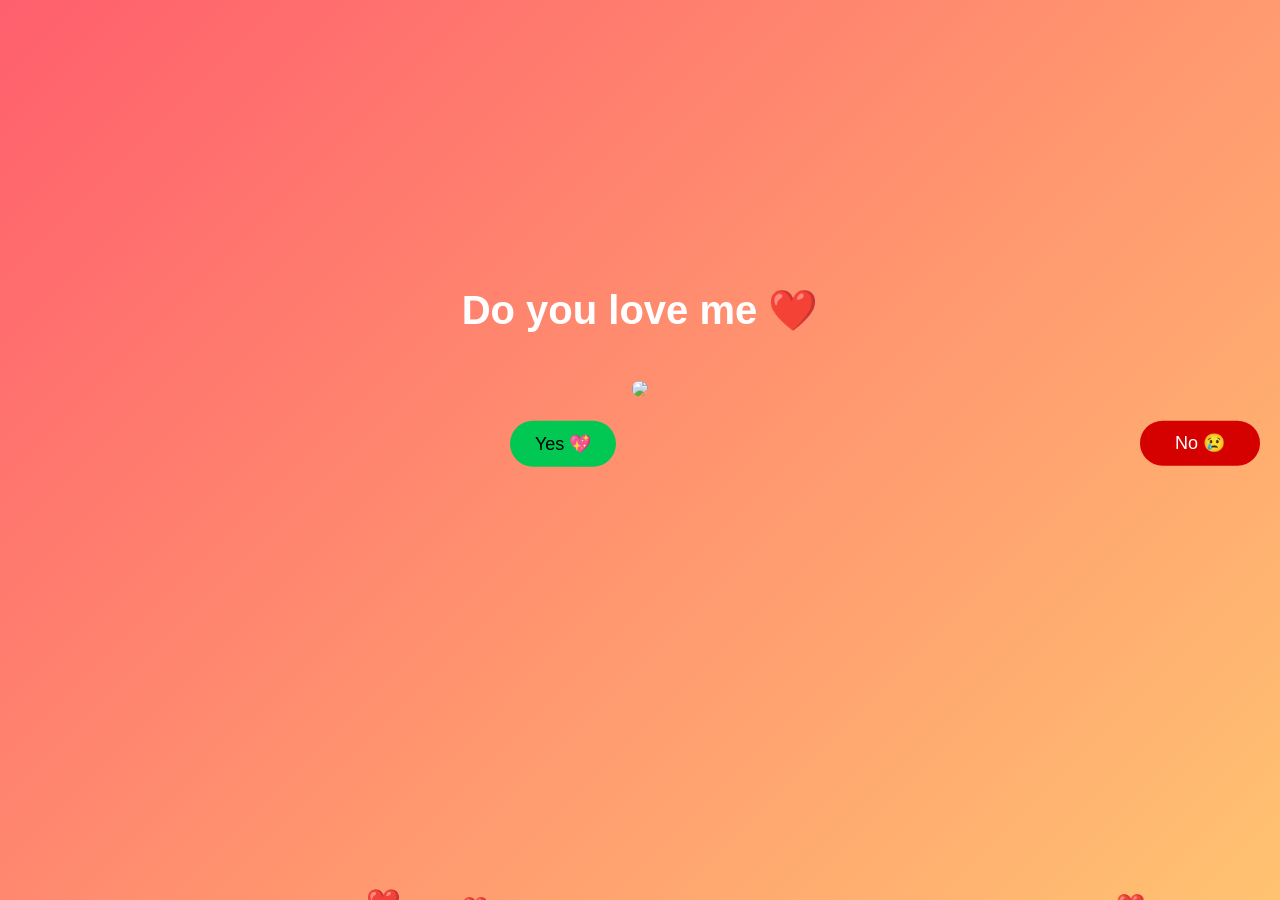
==== index.html @ 687a640e "Initial commit" ====
<!DOCTYPE html>
<html lang="en">
<head>
  <meta charset="UTF-8">
  <meta name="viewport" content="width=device-width, initial-scale=1.0">
  <title>Do You Love Me?</title>
  <link rel="stylesheet" href="style.css">
</head>
<body>

<div class="container">
  <h1 id="title">Do you love me ❤️</h1>

  <!-- Optional cute image -->
  <img src="https://media.giphy.com/media/MDJ9IbxxvDUQM/giphy.gif" class="gif">

  <div class="btn-group">
    <button id="yesBtn">Yes 💖</button>
    <button id="noBtn">No 😢</button>
  </div>

  <p id="message"></p>
</div>

<div class="hearts"></div>
<canvas id="confetti"></canvas>

<audio id="clickSound" src="https://www.soundjay.com/buttons/sounds/button-16.mp3"></audio>

<script src="script.js"></script>
</body>
</html>
---- style.css ----
body {
  margin: 0;
  font-family: 'Poppins', sans-serif;
  background: linear-gradient(135deg, #ff5f6d, #ffc371);
  height: 100vh;
  overflow: hidden;
}

.container {
  text-align: center;
  position: relative;
  top: 50%;
  transform: translateY(-50%);
  color: white;
  padding: 20px;
}

h1 {
  font-size: 2.5rem;
}

.gif {
  width: 180px;
  margin: 20px 0;
  border-radius: 20px;
}

.btn-group {
  position: relative;
  width: 300px;
  height: 200px;
  margin: auto;
}

button {
  padding: 12px 25px;
  font-size: 18px;
  border: none;
  border-radius: 30px;
  cursor: pointer;
  transition: 0.3s;
}

#yesBtn {
  background: #00c853;
  position: absolute;
  left: 20px;
}

#noBtn {
  background: #d50000;
  position: absolute;
  right: 20px;
}

#message {
  margin-top: 20px;
  font-size: 18px;
}

/* Hearts */
.hearts span {
  position: absolute;
  bottom: -50px;
  animation: float 6s linear infinite;
}

#noBtn {
  background: #d50000;
  color: white;

  position: fixed;

  /* 🔥 FIXED SIZE */
  width: 150px;
  height: 45px;

  /* prevent resizing */
  min-width: 120px;
  max-width: 120px;

  display: flex;
  align-items: center;
  justify-content: center;

    white-space: nowrap;
  overflow: hidden;

  /* ❌ remove pointer */
  cursor: default;

  /* optional: smooth movement */
  transition: left 0.15s linear, top 0.15s linear;
}
/* #noBtn {

} */

@keyframes float {
  to {
    transform: translateY(-100vh);
    opacity: 0;
  }
}

/* Responsive */
@media (max-width: 600px) {
  .gif { width: 130px; }
  h1 { font-size: 1.8rem; }
}
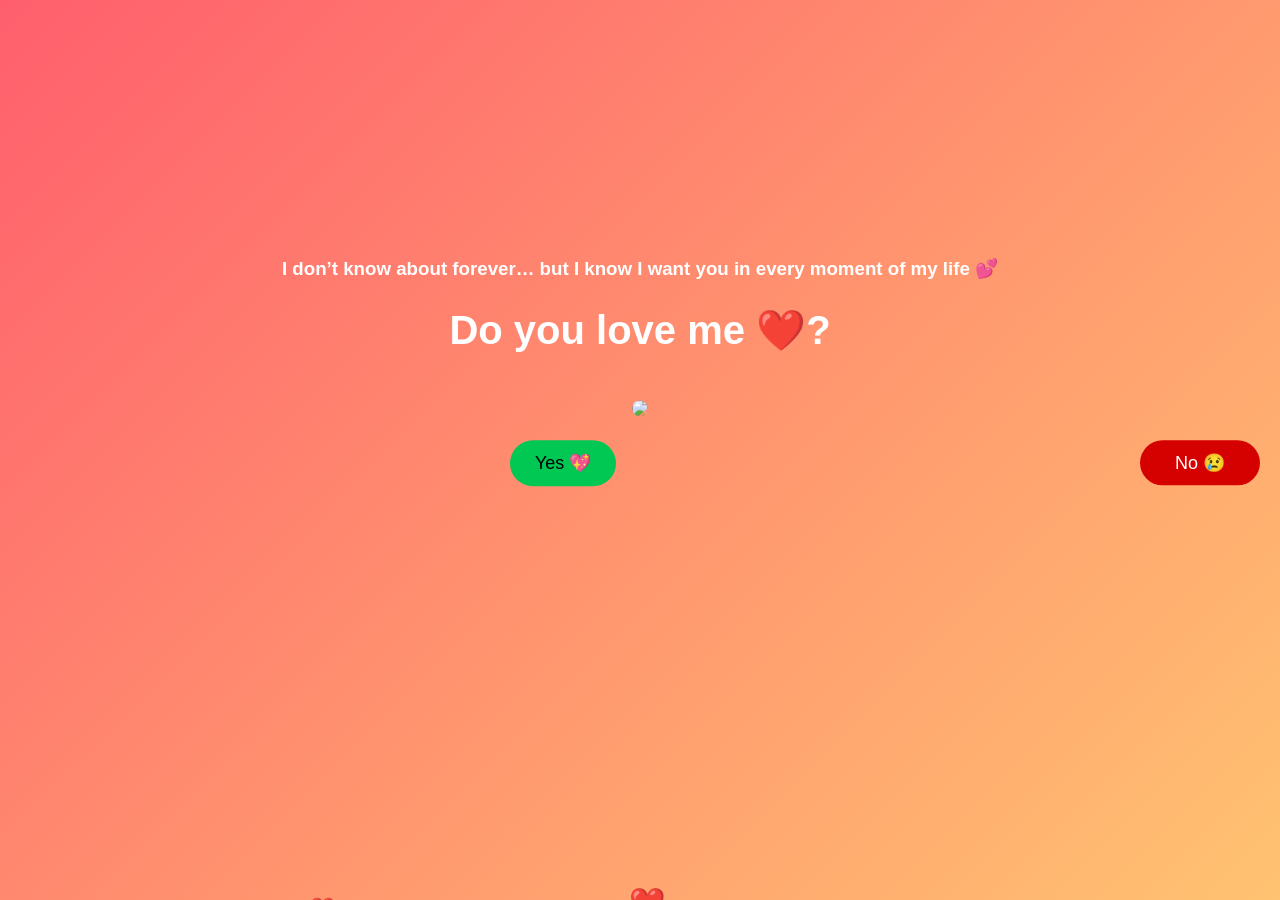
==== commit f70ec7c6: "Add h3" ====
--- a/index.html
+++ b/index.html
@@ -9,7 +9,8 @@
 <body>
 
 <div class="container">
-  <h1 id="title">Do you love me ❤️</h1>
+  <h3>I don’t know about forever… but I know I want you in every moment of my life 💕</h3>
+  <h1 id="title">Do you love me ❤️?</h1>
 
   <!-- Optional cute image -->
   <img src="https://media.giphy.com/media/MDJ9IbxxvDUQM/giphy.gif" class="gif">
@@ -29,4 +30,4 @@
 
 <script src="script.js"></script>
 </body>
-</html>+</html>
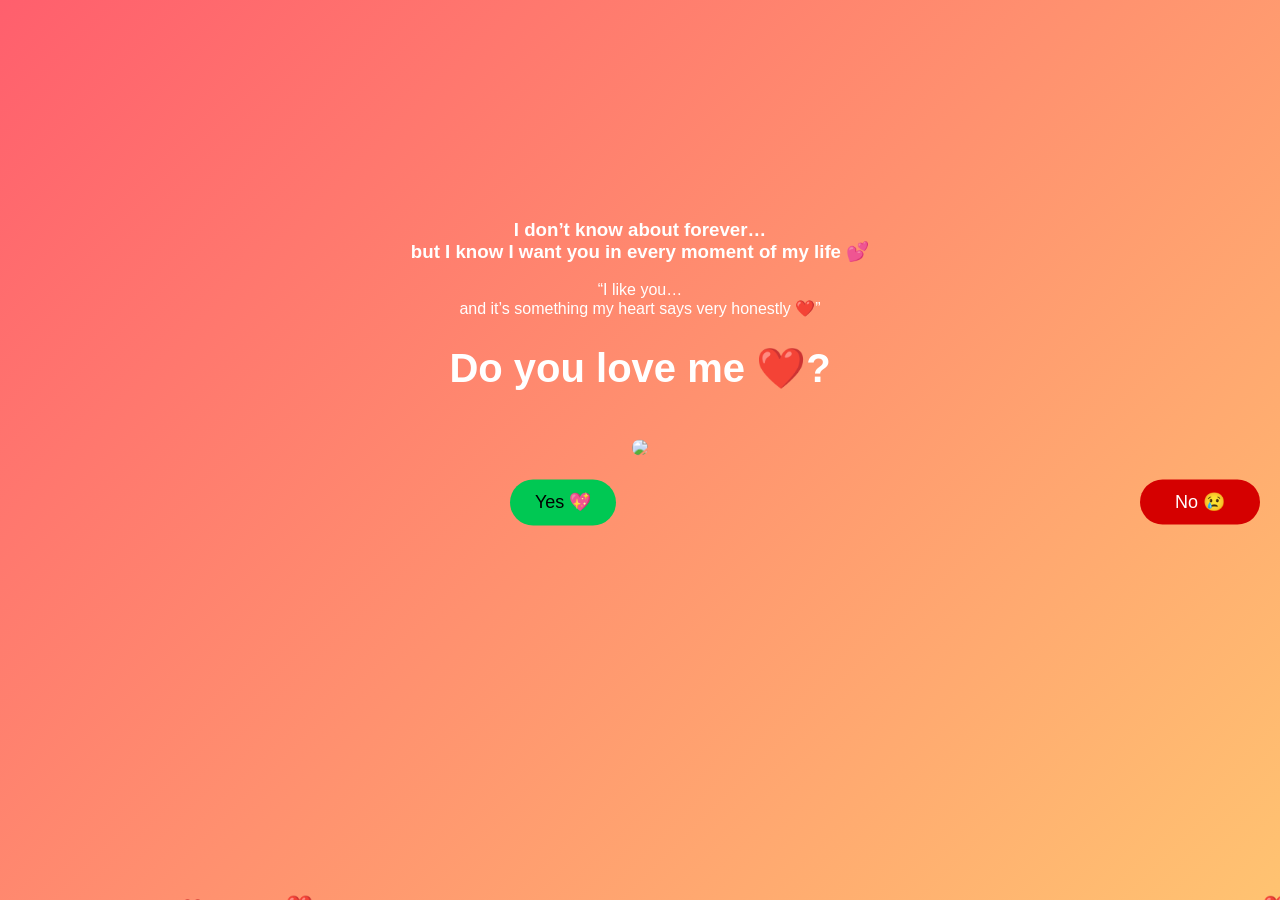
==== commit 570caaa9: "Add p" ====
--- a/index.html
+++ b/index.html
@@ -9,7 +9,8 @@
 <body>
 
 <div class="container">
-  <h3>I don’t know about forever… but I know I want you in every moment of my life 💕</h3>
+  <h3>I don’t know about forever… <br>but I know I want you in every moment of my life 💕</h3>
+  <p>“I like you… <br>and it’s something my heart says very honestly ❤️”</p>
   <h1 id="title">Do you love me ❤️?</h1>
 
   <!-- Optional cute image -->
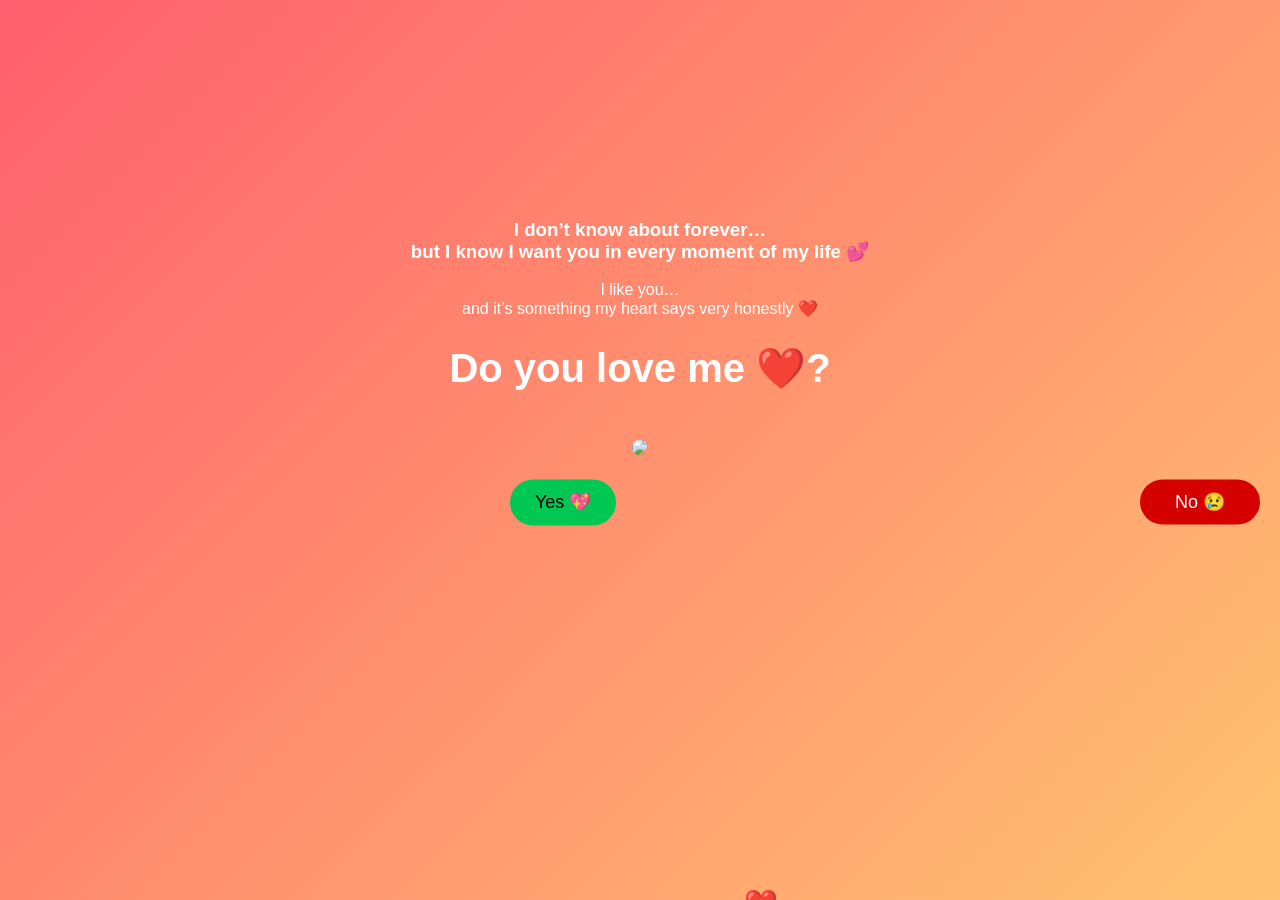
==== commit ff27381b: "Rm quito" ====
--- a/index.html
+++ b/index.html
@@ -10,7 +10,7 @@
 
 <div class="container">
   <h3>I don’t know about forever… <br>but I know I want you in every moment of my life 💕</h3>
-  <p>“I like you… <br>and it’s something my heart says very honestly ❤️”</p>
+  <p>I like you… <br>and it’s something my heart says very honestly ❤️</p>
   <h1 id="title">Do you love me ❤️?</h1>
 
   <!-- Optional cute image -->
